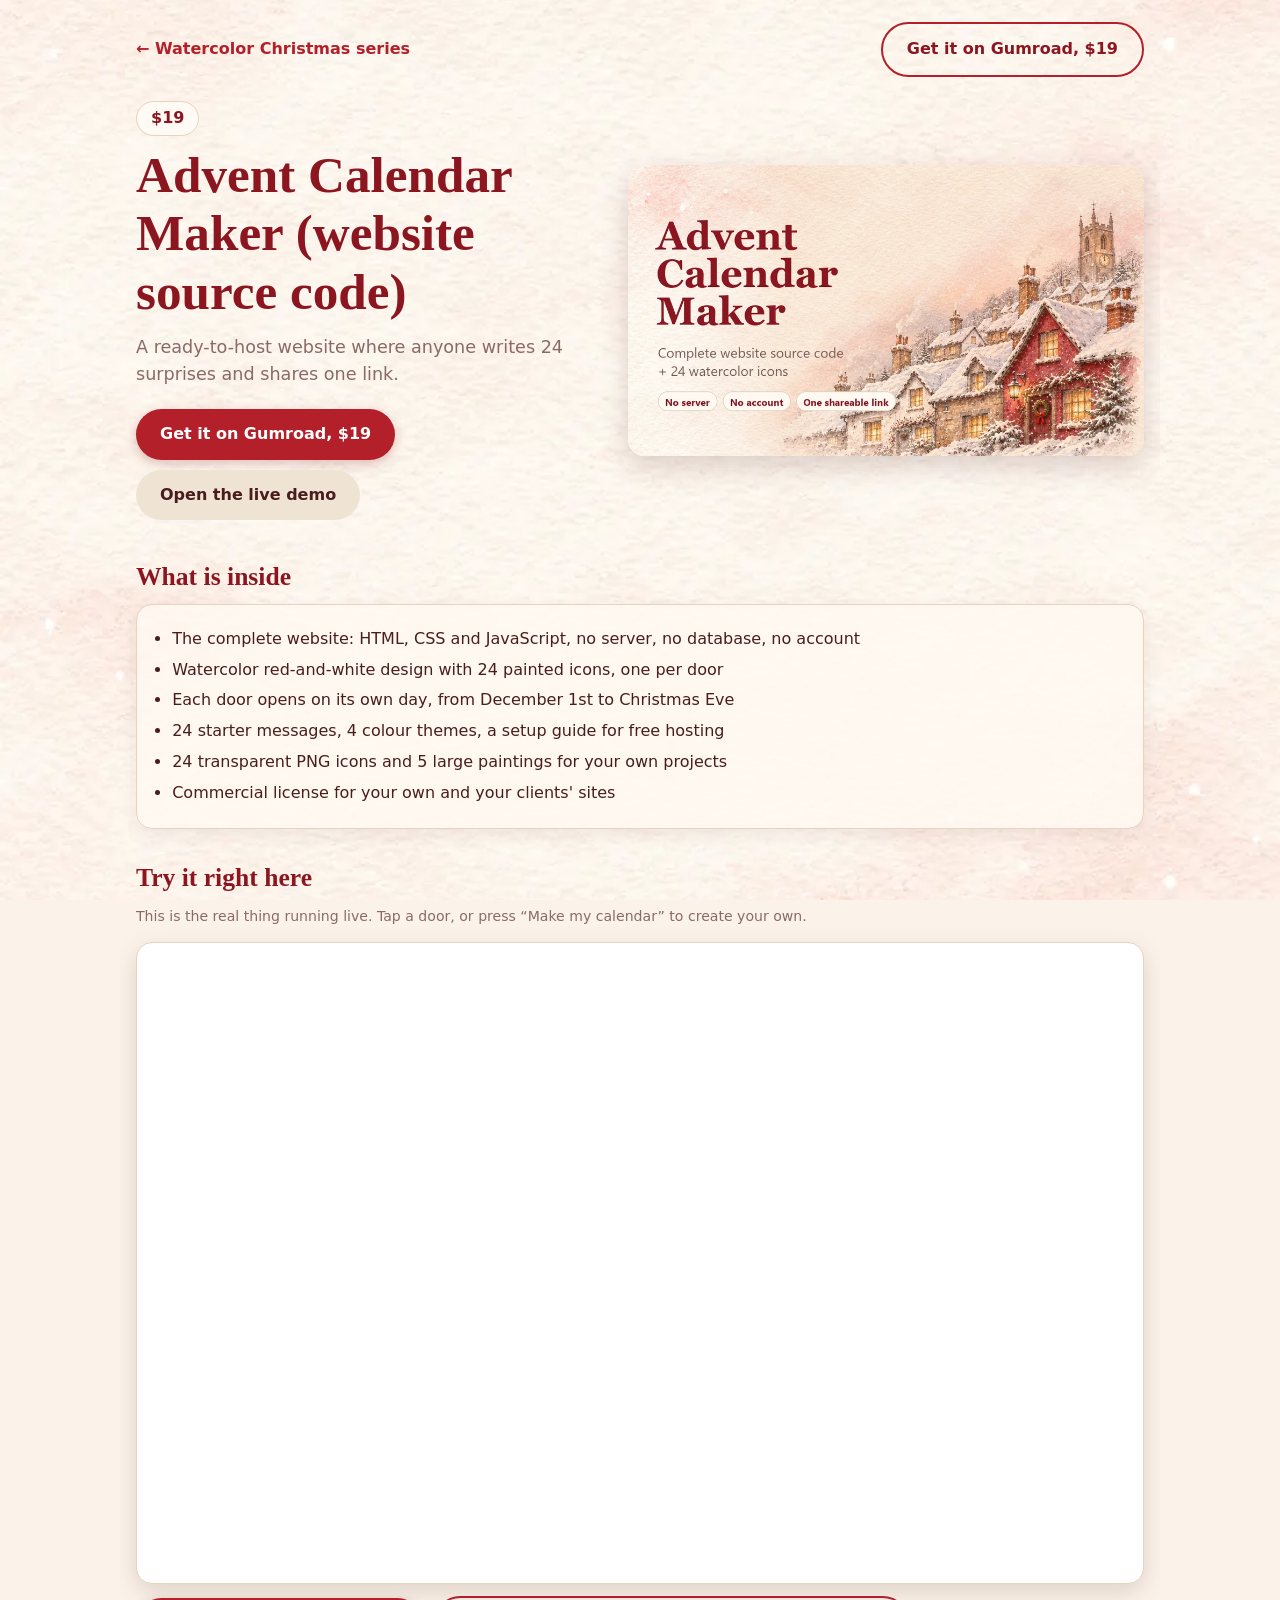
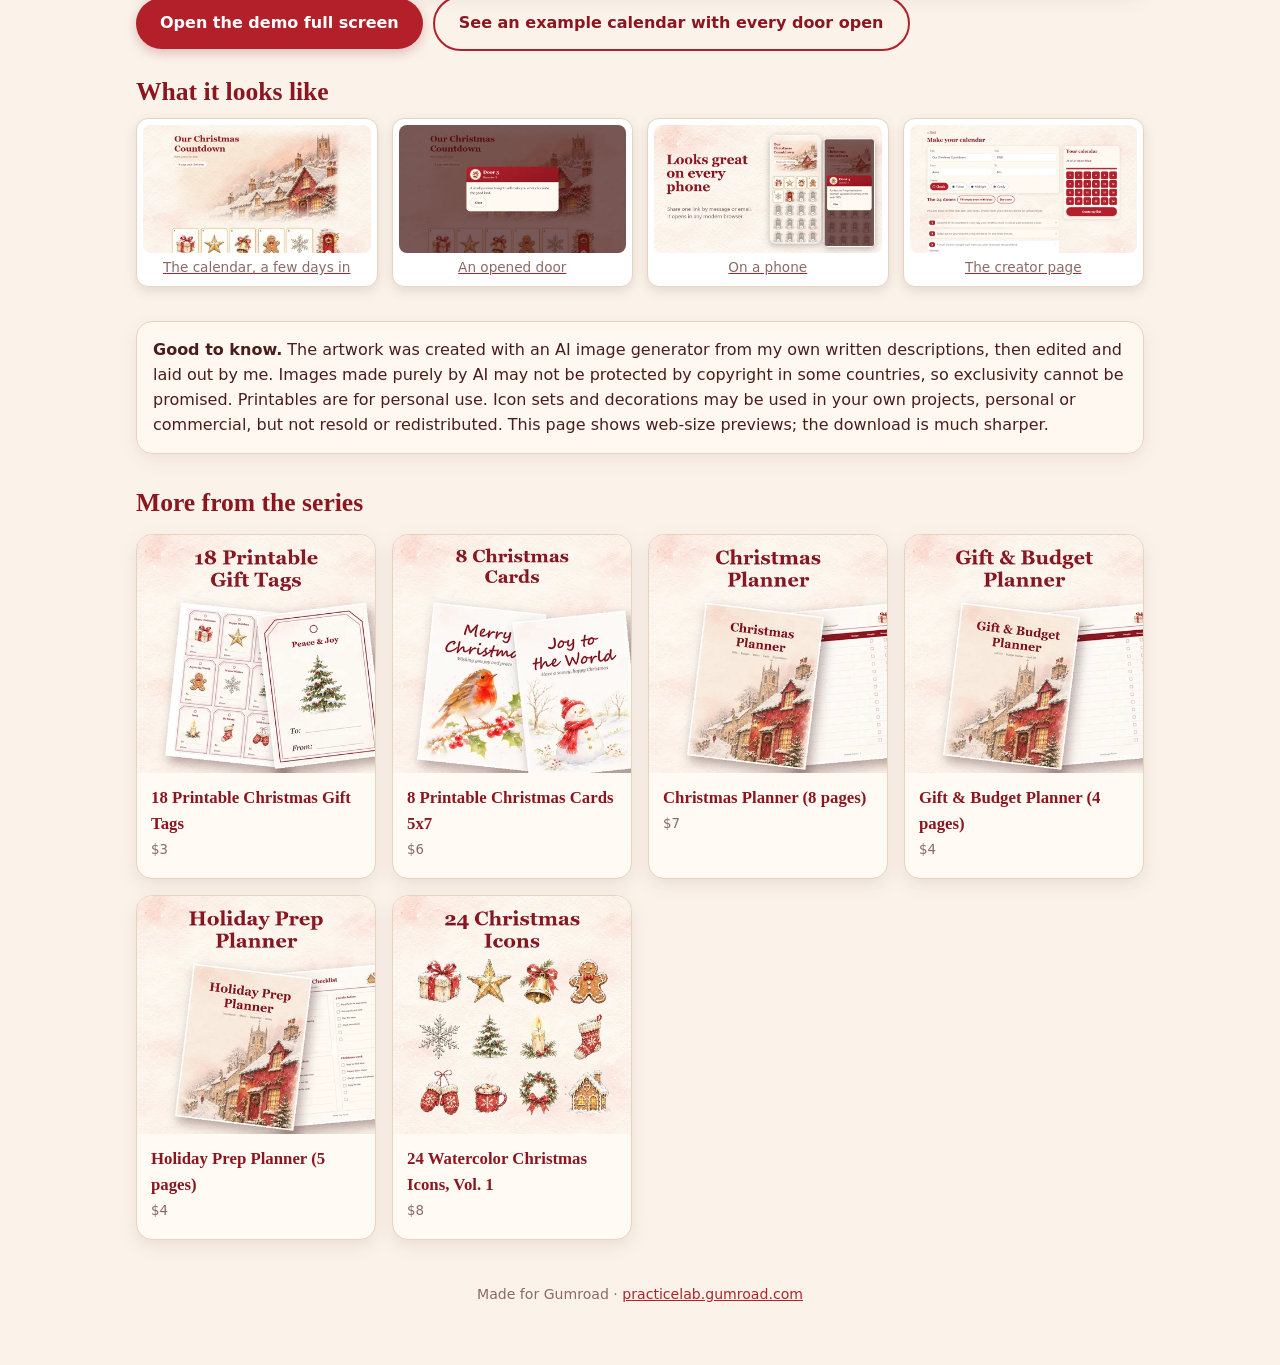
==== p/advent-calendar-maker.html @ c4f7c83a "Add the Advent Calendar Maker page with an embedded live demo Co-Authored-By: Claude Sonnet 5.5 <nor" ====
<!doctype html><html lang="en"><head><meta charset="utf-8"><meta name="viewport" content="width=device-width,initial-scale=1">
<title>Advent Calendar Maker (website source code): live preview</title><meta name="description" content="A ready-to-host website where anyone writes 24 surprises and shares one link."><meta name="theme-color" content="#fbf3ea">
<link rel="icon" href="data:image/svg+xml,%3Csvg xmlns='http://www.w3.org/2000/svg' viewBox='0 0 100 100'%3E%3Ctext y='.9em' font-size='90'%3E%F0%9F%8E%84%3C/text%3E%3C/svg%3E">
<link rel="stylesheet" href="../css/style.css"></head><body><div class="wrap">
<div class="top"><a href="../index.html">&larr; Watercolor Christmas series</a><a class="btn ghost" href="https://practicelab.gumroad.com/l/hpdbk" target="_blank" rel="noopener">Get it on Gumroad, $19</a></div>
<div class="hero"><div><span class="price">$19</span><h1>Advent Calendar Maker (website source code)</h1><p>A ready-to-host website where anyone writes 24 surprises and shares one link.</p>
<div class="row"><a class="btn" href="https://practicelab.gumroad.com/l/hpdbk" target="_blank" rel="noopener">Get it on Gumroad, $19</a><a class="btn soft" href="https://6h30.github.io/advent-calendar-demo/" target="_blank" rel="noopener">Open the live demo</a></div></div>
<img src="../img/cover-advent.webp" alt="Advent Calendar Maker (website source code)" width="960" height="540"></div>
<section><h2>What is inside</h2><div class="panel"><ul class="inside"><li>The complete website: HTML, CSS and JavaScript, no server, no database, no account</li><li>Watercolor red-and-white design with 24 painted icons, one per door</li><li>Each door opens on its own day, from December 1st to Christmas Eve</li><li>24 starter messages, 4 colour themes, a setup guide for free hosting</li><li>24 transparent PNG icons and 5 large paintings for your own projects</li><li>Commercial license for your own and your clients&#x27; sites</li></ul></div></section>
<section><h2>Try it right here</h2><p class='note'>This is the real thing running live. Tap a door, or press &ldquo;Make my calendar&rdquo; to create your own.</p><div class="demo"><iframe src="https://6h30.github.io/advent-calendar-demo/" title="Advent Calendar Maker live demo" loading="lazy"></iframe></div><div class="row" style="margin-top:12px"><a class="btn" href="https://6h30.github.io/advent-calendar-demo/" target="_blank" rel="noopener">Open the demo full screen</a><a class="btn ghost" href="https://6h30.github.io/advent-calendar-demo/#/v/[base64]?preview=1" target="_blank" rel="noopener">See an example calendar with every door open</a></div><h2 style='margin-top:26px'>What it looks like</h2><div class="grid cards"><a class="shot" href="../img/advent-calendar.webp" target="_blank" rel="noopener"><img src="../img/advent-calendar.webp" alt="The calendar, a few days in" loading="lazy"><span>The calendar, a few days in</span></a><a class="shot" href="../img/advent-open-door.webp" target="_blank" rel="noopener"><img src="../img/advent-open-door.webp" alt="An opened door" loading="lazy"><span>An opened door</span></a><a class="shot" href="../img/advent-phones.webp" target="_blank" rel="noopener"><img src="../img/advent-phones.webp" alt="On a phone" loading="lazy"><span>On a phone</span></a><a class="shot" href="../img/advent-creator.webp" target="_blank" rel="noopener"><img src="../img/advent-creator.webp" alt="The creator page" loading="lazy"><span>The creator page</span></a></div></section>
<section><div class="panel"><b>Good to know.</b> The artwork was created with an AI image generator from my own written descriptions, then edited and laid out by me. Images made purely by AI may not be protected by copyright in some countries, so exclusivity cannot be promised. Printables are for personal use. Icon sets and decorations may be used in your own projects, personal or commercial, but not resold or redistributed. This page shows web-size previews; the download is much sharper.</div></section>
<section><h2>More from the series</h2><div class="cards-index"><a class="pcard" href="gift-tags.html"><img src="../img/thumb-gift-tags.webp" alt="" loading="lazy"><div><b>18 Printable Christmas Gift Tags</b><small>$3</small></div></a><a class="pcard" href="christmas-cards.html"><img src="../img/thumb-christmas-cards.webp" alt="" loading="lazy"><div><b>8 Printable Christmas Cards 5x7</b><small>$6</small></div></a><a class="pcard" href="christmas-planner.html"><img src="../img/thumb-christmas-planner.webp" alt="" loading="lazy"><div><b>Christmas Planner (8 pages)</b><small>$7</small></div></a><a class="pcard" href="gift-budget-planner.html"><img src="../img/thumb-gift-budget-planner.webp" alt="" loading="lazy"><div><b>Gift &amp; Budget Planner (4 pages)</b><small>$4</small></div></a><a class="pcard" href="holiday-prep-planner.html"><img src="../img/thumb-holiday-prep-planner.webp" alt="" loading="lazy"><div><b>Holiday Prep Planner (5 pages)</b><small>$4</small></div></a><a class="pcard" href="icons-vol1.html"><img src="../img/thumb-icons-vol1.webp" alt="" loading="lazy"><div><b>24 Watercolor Christmas Icons, Vol. 1</b><small>$8</small></div></a></div></section>
<footer>Made for Gumroad &middot; <a href="https://practicelab.gumroad.com" target="_blank" rel="noopener">practicelab.gumroad.com</a></footer>
</div><script>
document.querySelectorAll('[data-stage]').forEach(function(stage){
  var bar=stage.previousElementSibling;
  if(!bar||!bar.classList.contains('swatches'))return;
  bar.addEventListener('click',function(e){
    var b=e.target.closest('button');if(!b)return;
    bar.querySelectorAll('button').forEach(function(x){x.setAttribute('aria-pressed','false')});
    b.setAttribute('aria-pressed','true');stage.style.background=b.dataset.bg;
  });
});
</script></body></html>
---- css/style.css ----
:root{--paper:#fbf3ea;--card:#fffaf3;--ink:#4a1d1d;--muted:#8a6a66;--accent:#b3202a;--accent2:#8c1620;--line:#e6d3c0;--gold:#d9a441}
*{box-sizing:border-box}html{-webkit-text-size-adjust:100%}
body{margin:0;font-family:system-ui,-apple-system,'Segoe UI',Roboto,sans-serif;color:var(--ink);background:var(--paper) url(../img/paper.webp) center/cover fixed;line-height:1.55}
h1,h2,h3{font-family:Georgia,'Times New Roman',serif;color:var(--accent2);line-height:1.15;margin:0}
a{color:var(--accent)}
.wrap{max-width:1040px;margin:0 auto;padding:22px 16px 60px;overflow-x:clip}
.top{display:flex;justify-content:space-between;align-items:center;gap:10px;flex-wrap:wrap;margin-bottom:10px}
.top a{text-decoration:none;font-weight:600}
.btn{display:inline-block;border:0;cursor:pointer;text-decoration:none;background:var(--accent);color:#fff;font-weight:700;padding:13px 24px;border-radius:999px;font-size:1rem;box-shadow:0 4px 12px #8c162040}
.btn:hover{filter:brightness(1.08)}.btn.ghost{background:transparent;color:var(--accent2);border:2px solid var(--accent);box-shadow:none}
.btn.soft{background:#efe3d4;color:var(--ink);box-shadow:none}
.btn:focus-visible,a:focus-visible,button:focus-visible{outline:3px solid var(--gold);outline-offset:2px}
.row{display:flex;flex-wrap:wrap;gap:10px;align-items:center}
.hero{display:grid;gap:22px;grid-template-columns:minmax(0,1fr);align-items:center;padding:14px 0 8px}
@media(min-width:820px){.hero{grid-template-columns:minmax(0,1fr) minmax(0,1.1fr)}}
.hero h1{font-size:clamp(2rem,6vw,3.2rem)}.hero p{color:var(--muted);font-size:1.1rem;margin:12px 0 20px}
.hero img{width:100%;height:auto;border-radius:16px;box-shadow:0 10px 28px #4a1d1d30}
.price{display:inline-block;background:#fffaf3;border:1px solid var(--line);border-radius:999px;padding:4px 14px;font-weight:700;color:var(--accent2);margin-bottom:10px}
.soon{display:inline-block;background:#fff0d6;border:1px solid #efc98a;color:#8a5a00;border-radius:999px;padding:4px 14px;font-weight:700;margin-bottom:10px}
section{margin-top:34px}section>h2{font-size:1.6rem;margin-bottom:12px}
.panel{background:#fffaf3d8;border:1px solid var(--line);border-radius:16px;padding:16px;box-shadow:0 6px 18px #4a1d1414}
ul.inside{margin:0;padding-left:1.2rem}ul.inside li{margin:6px 0}
.grid{display:grid;gap:14px;grid-template-columns:repeat(auto-fill,minmax(150px,1fr))}
.grid.big{grid-template-columns:repeat(auto-fill,minmax(220px,1fr))}
.grid.cards{grid-template-columns:repeat(auto-fill,minmax(200px,1fr))}
.shot{display:block;background:#fff;border:1px solid var(--line);border-radius:12px;padding:6px;box-shadow:0 4px 12px #4a1d1420}
.shot img{display:block;width:100%;height:auto;border-radius:8px}
.shot span{display:block;text-align:center;font-size:.85rem;color:var(--muted);padding:4px 0 2px}
.swatches{display:flex;gap:8px;flex-wrap:wrap;margin:8px 0 14px}
.sw{width:42px;height:42px;border-radius:50%;border:3px solid #fff;box-shadow:0 0 0 1px var(--line);cursor:pointer;padding:0}
.sw[aria-pressed=true]{box-shadow:0 0 0 3px var(--accent)}
.stage{border-radius:16px;padding:14px;border:1px solid var(--line);transition:background .2s}
.stage .grid img{width:100%;height:auto;display:block}
.cell{padding:6px;border-radius:12px}
.note{font-size:.88rem;color:var(--muted)}
.demo{border-radius:16px;overflow:hidden;border:1px solid var(--line);box-shadow:0 8px 24px #4a1d1428;background:#fff}.demo iframe{display:block;width:100%;height:640px;border:0}
@media(max-width:600px){.demo iframe{height:560px}}
.cards-index{display:grid;gap:16px;grid-template-columns:repeat(auto-fill,minmax(230px,1fr));margin-top:16px}
.pcard{display:flex;flex-direction:column;text-decoration:none;color:inherit;background:#fffaf3;border:1px solid var(--line);border-radius:16px;overflow:hidden;box-shadow:0 6px 18px #4a1d1418;transition:transform .15s}
.pcard:hover{transform:translateY(-3px)}
.pcard img{width:100%;height:auto;display:block;aspect-ratio:1/1;object-fit:cover}
.pcard div{padding:12px 14px 16px}.pcard b{display:block;font-family:Georgia,serif;color:var(--accent2);font-size:1.05rem}
.pcard small{color:var(--muted)}
footer{margin-top:44px;text-align:center;color:var(--muted);font-size:.88rem}
@media(prefers-reduced-motion:reduce){*{transition:none!important}}
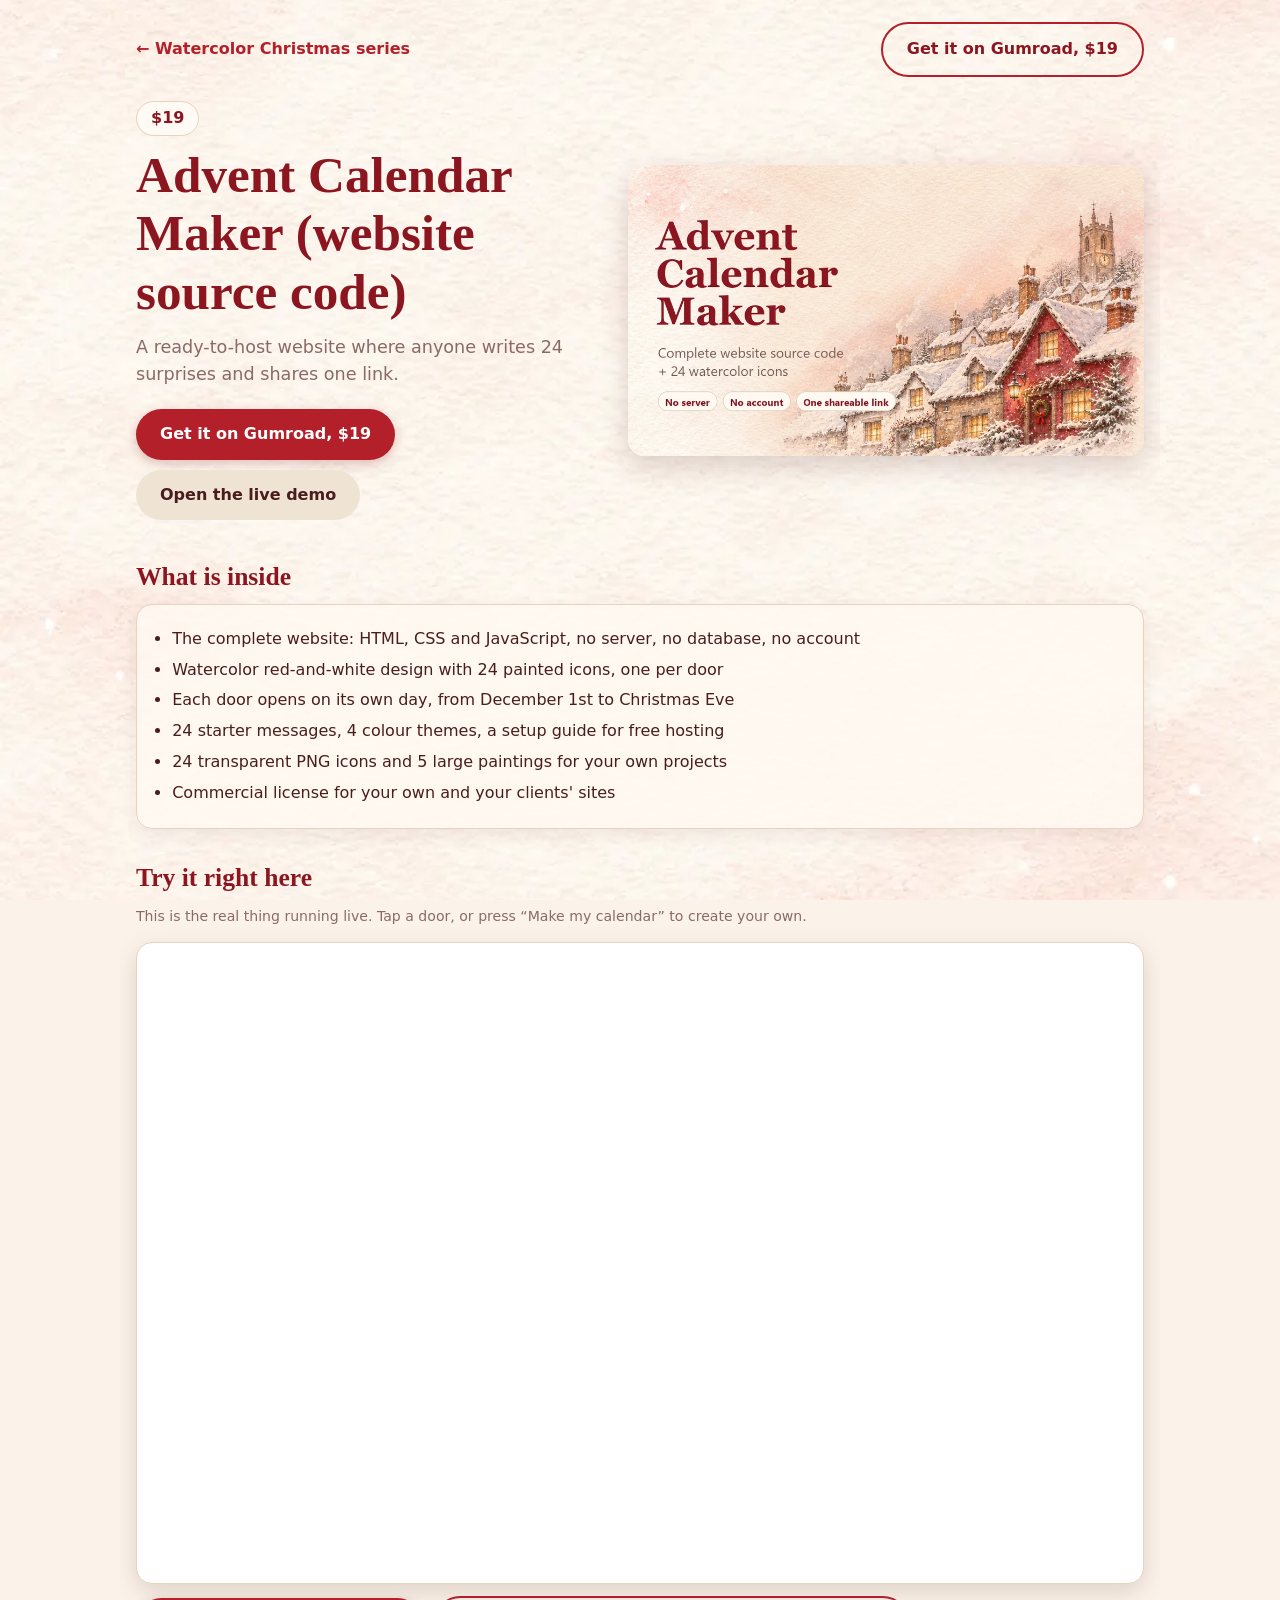
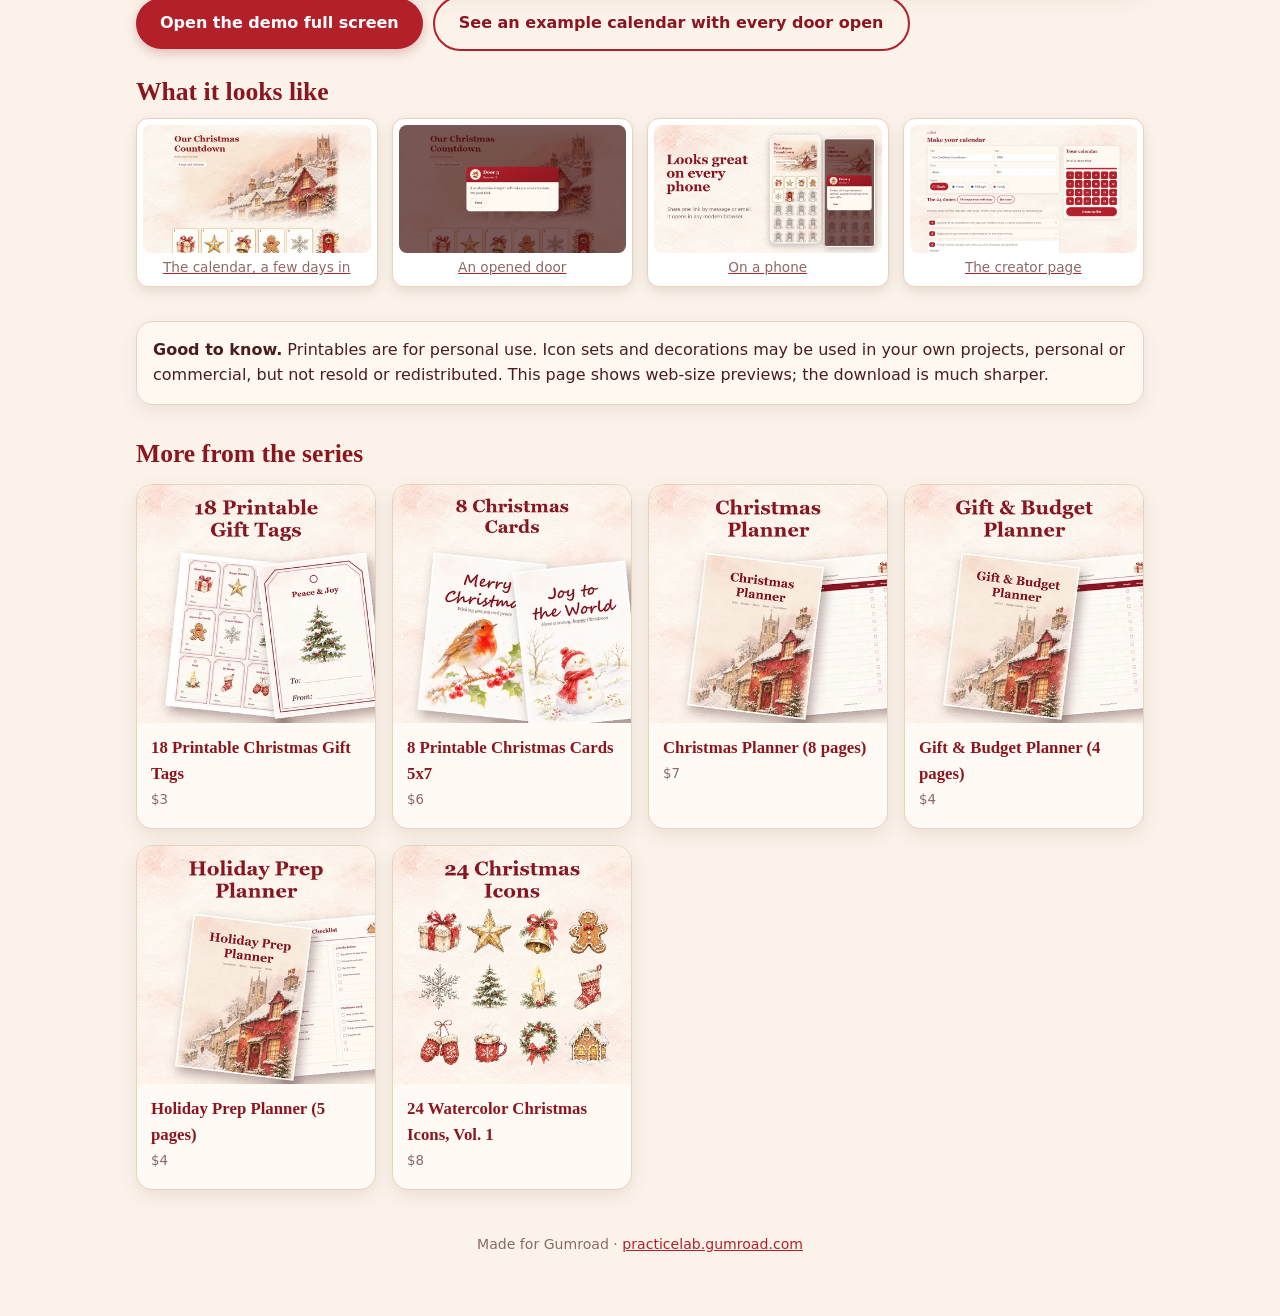
==== commit e93ef4ef: "Simplify the notes on the preview pages Co-Authored-By: Claude Sonnet 5.5 <noreply@anthropic.com>" ====
--- a/p/advent-calendar-maker.html
+++ b/p/advent-calendar-maker.html
@@ -8,7 +8,7 @@
 <img src="../img/cover-advent.webp" alt="Advent Calendar Maker (website source code)" width="960" height="540"></div>
 <section><h2>What is inside</h2><div class="panel"><ul class="inside"><li>The complete website: HTML, CSS and JavaScript, no server, no database, no account</li><li>Watercolor red-and-white design with 24 painted icons, one per door</li><li>Each door opens on its own day, from December 1st to Christmas Eve</li><li>24 starter messages, 4 colour themes, a setup guide for free hosting</li><li>24 transparent PNG icons and 5 large paintings for your own projects</li><li>Commercial license for your own and your clients&#x27; sites</li></ul></div></section>
 <section><h2>Try it right here</h2><p class='note'>This is the real thing running live. Tap a door, or press &ldquo;Make my calendar&rdquo; to create your own.</p><div class="demo"><iframe src="https://6h30.github.io/advent-calendar-demo/" title="Advent Calendar Maker live demo" loading="lazy"></iframe></div><div class="row" style="margin-top:12px"><a class="btn" href="https://6h30.github.io/advent-calendar-demo/" target="_blank" rel="noopener">Open the demo full screen</a><a class="btn ghost" href="https://6h30.github.io/advent-calendar-demo/#/v/[base64]?preview=1" target="_blank" rel="noopener">See an example calendar with every door open</a></div><h2 style='margin-top:26px'>What it looks like</h2><div class="grid cards"><a class="shot" href="../img/advent-calendar.webp" target="_blank" rel="noopener"><img src="../img/advent-calendar.webp" alt="The calendar, a few days in" loading="lazy"><span>The calendar, a few days in</span></a><a class="shot" href="../img/advent-open-door.webp" target="_blank" rel="noopener"><img src="../img/advent-open-door.webp" alt="An opened door" loading="lazy"><span>An opened door</span></a><a class="shot" href="../img/advent-phones.webp" target="_blank" rel="noopener"><img src="../img/advent-phones.webp" alt="On a phone" loading="lazy"><span>On a phone</span></a><a class="shot" href="../img/advent-creator.webp" target="_blank" rel="noopener"><img src="../img/advent-creator.webp" alt="The creator page" loading="lazy"><span>The creator page</span></a></div></section>
-<section><div class="panel"><b>Good to know.</b> The artwork was created with an AI image generator from my own written descriptions, then edited and laid out by me. Images made purely by AI may not be protected by copyright in some countries, so exclusivity cannot be promised. Printables are for personal use. Icon sets and decorations may be used in your own projects, personal or commercial, but not resold or redistributed. This page shows web-size previews; the download is much sharper.</div></section>
+<section><div class="panel"><b>Good to know.</b> Printables are for personal use. Icon sets and decorations may be used in your own projects, personal or commercial, but not resold or redistributed. This page shows web-size previews; the download is much sharper.</div></section>
 <section><h2>More from the series</h2><div class="cards-index"><a class="pcard" href="gift-tags.html"><img src="../img/thumb-gift-tags.webp" alt="" loading="lazy"><div><b>18 Printable Christmas Gift Tags</b><small>$3</small></div></a><a class="pcard" href="christmas-cards.html"><img src="../img/thumb-christmas-cards.webp" alt="" loading="lazy"><div><b>8 Printable Christmas Cards 5x7</b><small>$6</small></div></a><a class="pcard" href="christmas-planner.html"><img src="../img/thumb-christmas-planner.webp" alt="" loading="lazy"><div><b>Christmas Planner (8 pages)</b><small>$7</small></div></a><a class="pcard" href="gift-budget-planner.html"><img src="../img/thumb-gift-budget-planner.webp" alt="" loading="lazy"><div><b>Gift &amp; Budget Planner (4 pages)</b><small>$4</small></div></a><a class="pcard" href="holiday-prep-planner.html"><img src="../img/thumb-holiday-prep-planner.webp" alt="" loading="lazy"><div><b>Holiday Prep Planner (5 pages)</b><small>$4</small></div></a><a class="pcard" href="icons-vol1.html"><img src="../img/thumb-icons-vol1.webp" alt="" loading="lazy"><div><b>24 Watercolor Christmas Icons, Vol. 1</b><small>$8</small></div></a></div></section>
 <footer>Made for Gumroad &middot; <a href="https://practicelab.gumroad.com" target="_blank" rel="noopener">practicelab.gumroad.com</a></footer>
 </div><script>
